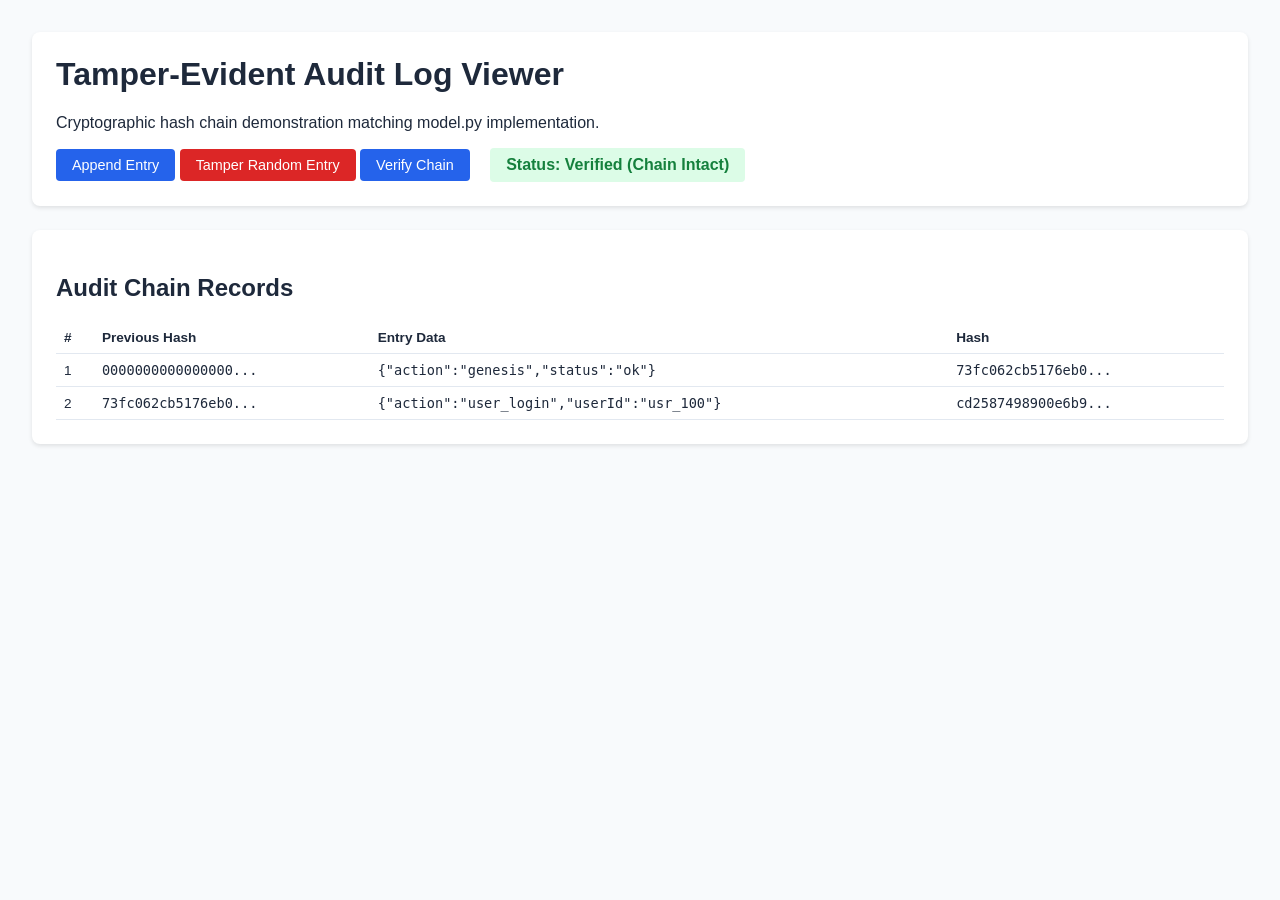
==== demos/auditlog-integrity/index.html @ ecd3aa8a "Fix: strip interfering dom-controller from all demos; regenerate drone+Eikon JS; 10 browser-verified" ====
<!DOCTYPE html>
<html lang="en">
<head>
  <meta charset="UTF-8">
  <meta name="viewport" content="width=device-width, initial-scale=1.0">
  <title>AuditLog Verification Dashboard</title>
  <style>
    body { font-family: -apple-system, BlinkMacSystemFont, "Segoe UI", Roboto, sans-serif; margin: 2rem; background: #f8fafc; color: #1e293b; }
    .card { background: white; padding: 1.5rem; border-radius: 8px; box-shadow: 0 2px 4px rgba(0,0,0,0.1); margin-bottom: 1.5rem; }
    h1 { margin-top: 0; }
    button { background: #2563eb; color: white; border: none; padding: 0.5rem 1rem; border-radius: 4px; cursor: pointer; font-size: 0.9rem; }
    button:hover { background: #1d4ed8; }
    button.danger { background: #dc2626; }
    button.danger:hover { background: #b91c1c; }
    .status { padding: 0.5rem 1rem; border-radius: 4px; font-weight: bold; display: inline-block; margin-left: 1rem; }
    .valid { background: #dcfce7; color: #15803d; }
    .invalid { background: #fee2e2; color: #b91c1c; }
    table { width: 100%; border-collapse: collapse; margin-top: 1rem; }
    th, td { text-align: left; padding: 0.5rem; border-bottom: 1px solid #e2e8f0; font-size: 0.85rem; }
    pre { margin: 0; font-family: monospace; }
  </style>
</head>
<body>
  <div class="card">
    <h1>Tamper-Evident Audit Log Viewer</h1>
    <p>Cryptographic hash chain demonstration matching model.py implementation.</p>
    <div>
      <button id="add-entry-btn">Append Entry</button>
      <button id="tamper-btn" class="danger">Tamper Random Entry</button>
      <button id="verify-btn">Verify Chain</button>
      <span id="verification-status" class="status valid">Status: Verified</span>
    </div>
  </div>

  <div class="card">
    <h2>Audit Chain Records</h2>
    <table>
      <thead>
        <tr>
          <th>#</th>
          <th>Previous Hash</th>
          <th>Entry Data</th>
          <th>Hash</th>
        </tr>
      </thead>
      <tbody id="audit-table-body"></tbody>
    </table>
  </div>

  <script src="index.js"></script>

</body>
</html>
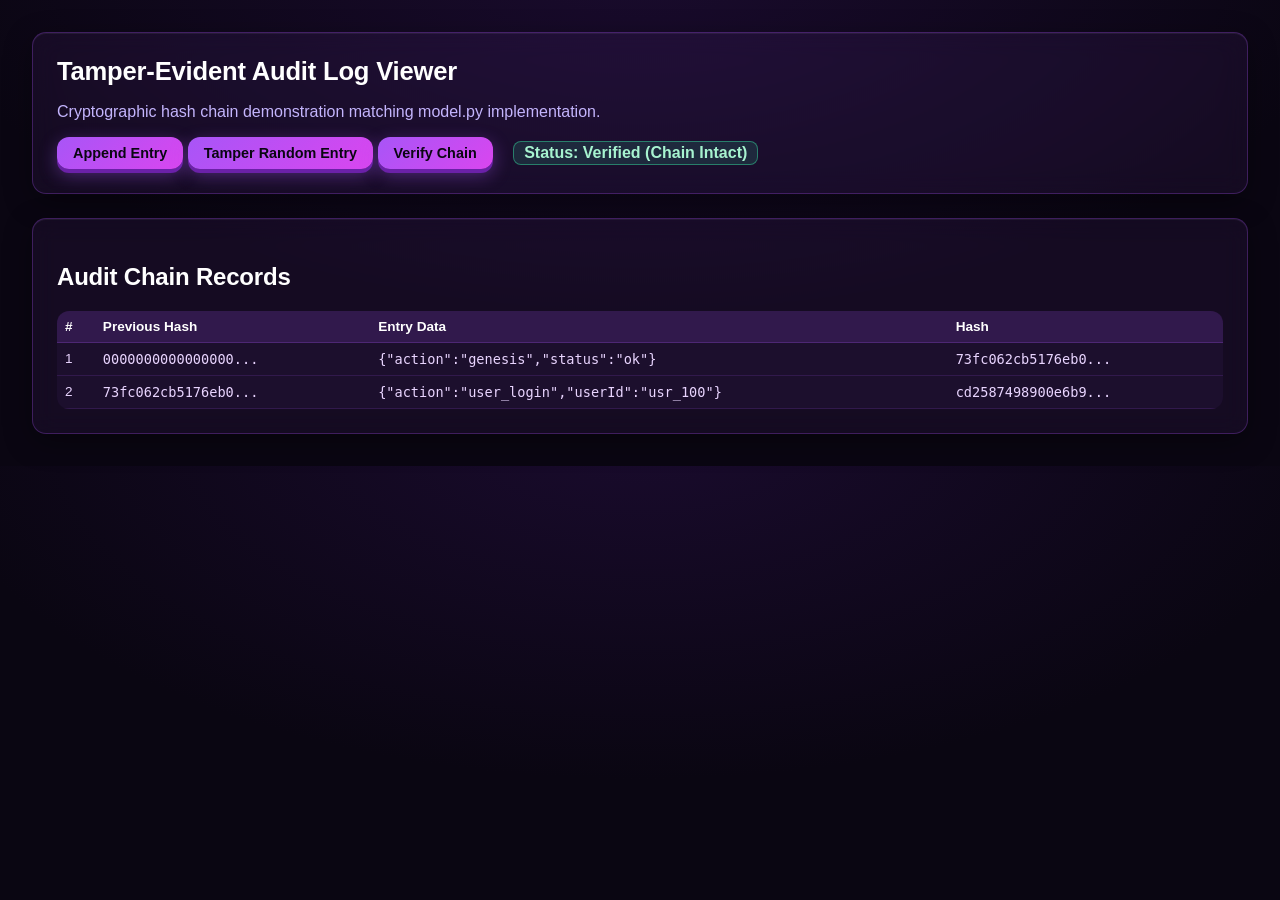
==== commit 7e2c79d5: "Apply neon-purple glassmorphic theme to all 12 demos" ====
--- a/demos/auditlog-integrity/index.html
+++ b/demos/auditlog-integrity/index.html
@@ -19,6 +19,90 @@
     th, td { text-align: left; padding: 0.5rem; border-bottom: 1px solid #e2e8f0; font-size: 0.85rem; }
     pre { margin: 0; font-family: monospace; }
   </style>
+<style id="km-neon-theme">
+/* KashMakr Neon Glassmorphic Theme — shared override injected into every demo.
+   Targets common Kashmakr demo classes + generic elements so it works across
+   all deliverables regardless of their specific markup. !important on
+   color/background/border/shadow to override per-demo styling; layout is left
+   intact to avoid breaking grids. */
+:root{
+  --km-bg:#0a0612; --km-bg2:#140a24; --km-accent:#a855f7; --km-accent2:#d946ef;
+  --km-green:#34d399; --km-red:#f87171; --km-text:#ffffff; --km-muted:#c4b5fd;
+}
+body{
+  background:radial-gradient(1200px 600px at 50% -10%, #1a0b2e 0%, #0a0612 60%) !important;
+  color:var(--km-text) !important;
+  font-weight:500 !important;
+}
+h1,h2,h3,h4{color:#ffffff !important;font-weight:800 !important;letter-spacing:-0.2px;}
+h1{font-size:1.6rem;}
+a{color:var(--km-accent2) !important;}
+p,label,.subtitle,.muted{color:var(--km-muted) !important;}
+
+/* Glassmorphic cards / panels / result boxes */
+.card,.panel,.container,.kpi-card,.metric,.results,.result-box,.result-item,
+.card-value,.kpi-value,.form-group,.field,.row,.legend-item,.form-grid,
+.section,.stat,.stat-card,.output{
+  background:rgba(168,85,247,0.07) !important;
+  border:1px solid rgba(168,85,247,0.28) !important;
+  border-radius:14px !important;
+  backdrop-filter:blur(12px) !important;
+  -webkit-backdrop-filter:blur(12px) !important;
+  box-shadow:0 8px 28px rgba(0,0,0,0.35), inset 0 1px 0 rgba(255,255,255,0.06) !important;
+  color:var(--km-text) !important;
+}
+.card-title,.kpi-title,.metric,.label{color:#e9d5ff !important;font-weight:700;}
+.card-value,.kpi-value,.metric-value,.total,.stat-value{
+  color:#ffffff !important;font-weight:800 !important;
+  text-shadow:0 0 18px rgba(217,70,239,0.35) !important;
+}
+
+/* Neumorphic 2D buttons */
+button,.btn,button[type=submit],input[type=submit],input[type=button]{
+  background:linear-gradient(135deg,#a855f7,#d946ef) !important;
+  color:#0a0612 !important;
+  font-weight:800 !important;
+  border:none !important;
+  border-radius:12px !important;
+  box-shadow:0 4px 0 #6b21a8, 0 6px 18px rgba(168,85,247,0.4) !important;
+  cursor:pointer !important;
+  transition:transform .12s, box-shadow .12s !important;
+}
+button:hover,.btn:hover{transform:translateY(-2px) !important;box-shadow:0 6px 0 #6b21a8, 0 10px 26px rgba(168,85,247,0.55) !important;}
+button:active,.btn:active{transform:translateY(2px) !important;box-shadow:0 2px 0 #6b21a8 !important;}
+button.secondary,.btn.secondary{background:rgba(168,85,247,0.12) !important;color:#e9d5ff !important;box-shadow:0 3px 0 rgba(107,33,168,0.6) !important;border:1px solid rgba(168,85,247,0.4) !important;}
+
+/* Inputs / selects / textareas — dark glass */
+input,select,textarea{
+  background:rgba(10,6,18,0.6) !important;
+  border:1px solid rgba(168,85,247,0.35) !important;
+  border-radius:10px !important;
+  color:#ffffff !important;
+  font-weight:600 !important;
+}
+input:focus,select:focus,textarea:focus{outline:none !important;border-color:var(--km-accent2) !important;box-shadow:0 0 0 3px rgba(217,70,239,0.25) !important;}
+input[type=checkbox],input[type=radio]{accent-color:var(--km-accent) !important;width:auto !important;}
+
+/* Tables — dark glass */
+table{background:rgba(168,85,247,0.05) !important;border-radius:12px !important;overflow:hidden;}
+th{background:rgba(168,85,247,0.15) !important;color:#ffffff !important;font-weight:800 !important;border-bottom:1px solid rgba(168,85,247,0.35) !important;}
+td{color:#e9d5ff !important;border-bottom:1px solid rgba(168,85,247,0.15) !important;}
+tr:hover td{background:rgba(168,85,247,0.08) !important;}
+
+/* Canvas charts — dark bg + neon purple frame */
+canvas{background:#0b0714 !important;border:1px solid rgba(168,85,247,0.4) !important;border-radius:12px !important;box-shadow:0 0 24px rgba(168,85,247,0.18) !important;}
+
+/* Status / badges */
+.status-ok,.valid,.badge-ok,.success{color:#a7f3d0 !important;background:rgba(52,211,153,0.14) !important;border:1px solid rgba(52,211,153,0.5) !important;border-radius:8px !important;padding:2px 10px !important;}
+.status-conflict,.invalid,.badge-error,.error,.status-error{color:#fecaca !important;background:rgba(248,113,113,0.14) !important;border:1px solid rgba(248,113,113,0.5) !important;border-radius:8px !important;padding:2px 10px !important;}
+
+/* Log lists */
+.log-list,.log-list li,.log-entry{background:transparent !important;color:var(--km-muted) !important;border-color:rgba(168,85,247,0.2) !important;}
+.log-list li{border-bottom:1px solid rgba(168,85,247,0.15) !important;}
+
+/* Tag / pill */
+.tag,.pill,.badge{background:rgba(168,85,247,0.15) !important;color:#e9d5ff !important;border:1px solid rgba(168,85,247,0.35) !important;border-radius:8px !important;}
+</style>
 </head>
 <body>
   <div class="card">
